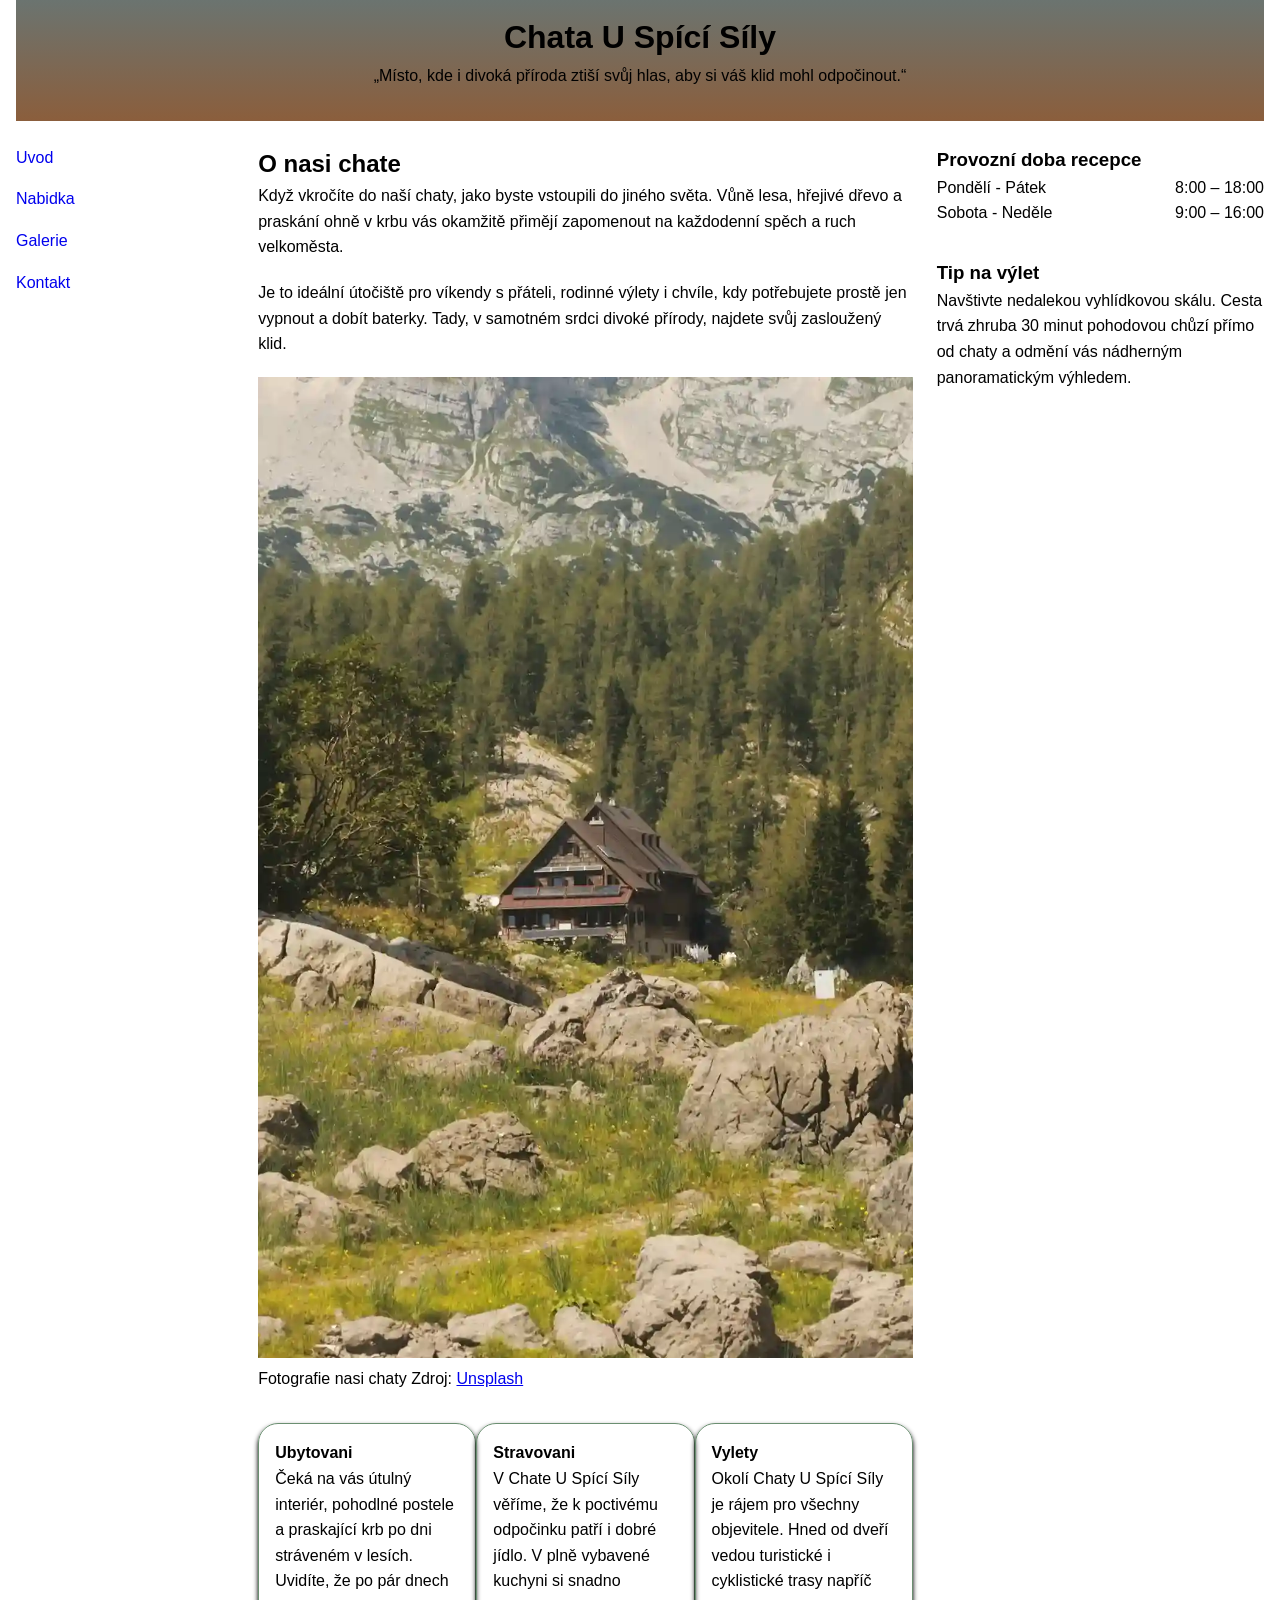
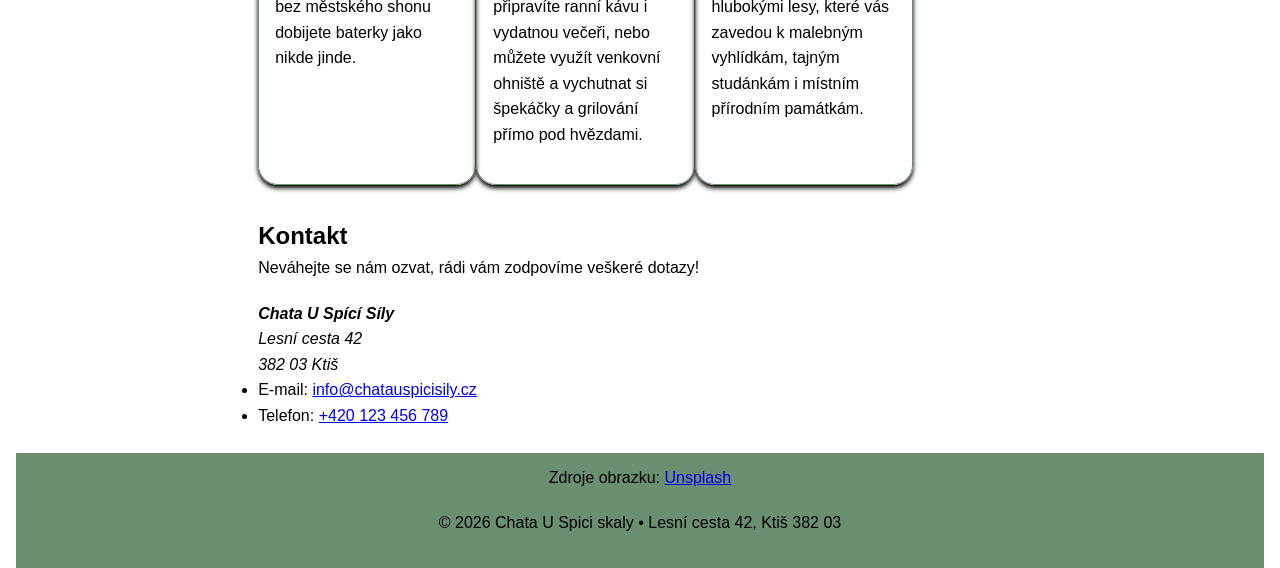
==== index.html @ d1cff911 "edited view of opened reception time" ====
<!DOCTYPE html>
<html lang="cs">
<head>
    <meta charset="UTF-8">
    <meta name="viewport" content="width=device-width, initial-scale=1.0">
    <title>Vyhlidka na horske chate</title>
    <link rel="stylesheet" href="css/style.css">
</head>
<body>
    <div class="container">
        <header class="header">
            <h1>Chata U Spící Síly</h1>
            <p>„Místo, kde i divoká příroda ztiší svůj hlas, aby si váš klid mohl odpočinout.“</p>
        </header>

        <nav class="nav">
            <ul id="nav_menu">
                <li><a href="index.html">Uvod</a></li>
                <li><a href="#nabidka">Nabidka</a></li>
                <li><a href="galerie.html">Galerie</a></li>
                <li><a href="#kontakt">Kontakt</a></li>
            </ul>
        </nav>

        <main class="main">
            <article id="o_chate">
                <h2>O nasi chate</h2>
                <p>
                    Když vkročíte do naší chaty, jako byste vstoupili do jiného světa. Vůně lesa, hřejivé dřevo a praskání ohně v krbu vás okamžitě přimějí zapomenout na každodenní spěch a ruch velkoměsta.
                </p>
                <p>
                    Je to ideální útočiště pro víkendy s přáteli, rodinné výlety i chvíle, kdy potřebujete prostě jen vypnout a dobít baterky. Tady, v samotném srdci divoké přírody, najdete svůj zasloužený klid.
                </p>
                <figure>
                    <img src="img/loris-oberlander-h3U_zWWsI4U-unsplash_3_11zon.webp" alt="Foto nasi chaty">
                    <figcaption>Fotografie nasi chaty Zdroj: <a href="https://unsplash.com/s/photos/mountain-hut" target="_blank" rel="noopener noreferrer">Unsplash</a></figcaption>
                </figure>
            </article>

            <section id="nabidka">
                <div id="ubytovani" class="card">
                    <h4>Ubytovani</h4>
                    <p>
                        Čeká na vás útulný interiér, pohodlné postele a praskající krb po dni stráveném v lesích. Uvidíte, že po pár dnech bez městského shonu dobijete baterky jako nikde jinde.
                    </p>
                </div>
                <div id="stravovani" class="card">
                    <h4>Stravovani</h4>
                    <p>
                        V Chate U Spící Síly věříme, že k poctivému odpočinku patří i dobré jídlo. V plně vybavené kuchyni si snadno připravíte ranní kávu i vydatnou večeři, nebo můžete využít venkovní ohniště a vychutnat si špekáčky a grilování přímo pod hvězdami.
                    </p>
                </div>
                <div id="vylety" class="card">
                    <h4>Vylety</h4>
                    <p>
                        Okolí Chaty U Spící Síly je rájem pro všechny objevitele. Hned od dveří vedou turistické i cyklistické trasy napříč hlubokými lesy, které vás zavedou k malebným vyhlídkám, tajným studánkám i místním přírodním památkám.
                    </p>
                </div>
            </section>

            <section id="kontakt">
                <h2>Kontakt</h2>
                <p>Neváhejte se nám ozvat, rádi vám zodpovíme veškeré dotazy!</p>

                <address>
                    <strong>Chata U Spící Síly</strong><br>
                    Lesní cesta 42<br>
                    382 03 Ktiš
                </address>

                <ul>
                    <li>E-mail: <a href="mailto:info@chatauspicisily.cz">info@chatauspicisily.cz</a></li>
                    <li>Telefon: <a href="tel:+420123456789">+420 123 456 789</a></li>
                </ul>
            </section>
        </main>

        <aside class="aside">
            <section class="provozni-doba">
                <h3>Provozní doba recepce</h3>
                
                <dl>
                    <div class="cas">
                        <dt>Pondělí - Pátek</dt>
                        <dd>8:00 – 18:00</dd>
                    </div>

                    <div class="cas">
                        <dt>Sobota - Neděle</dt>
                        <dd>9:00 – 16:00</dd>
                    </div>
                </dl>
            </section>

            <section class="tip-na-vylet">
                <h3>Tip na výlet</h3>
                <p>Navštivte nedalekou vyhlídkovou skálu. Cesta trvá zhruba 30 minut pohodovou chůzí přímo od chaty a odmění vás nádherným panoramatickým výhledem.</p>
            </section>
        </aside>

        <footer class="footer">
            <p>Zdroje obrazku: <a href="https://unsplash.com/s/photos/mountain-hut" target="_blank" rel="noopener noreferrer">Unsplash</a></p>
            <p>&copy; 2026 Chata U Spici skaly &bull; Lesní cesta 42, Ktiš 382 03</p>
        </footer>
    </div>
</body>
</html>
---- css/style.css ----
* {
    box-sizing: border-box;
    margin: 0;
    padding: 0;
}
body {
    font-family: Arial, sans-serif;
    font-size: 1rem;
    line-height: 1.6;
}
p {
    margin-bottom: 1.25rem;
}
:root {
    --green-color: rgb(107 143 113);
    --brown-color: rgb(139 94 60);
    --white-color: rgb(107 116 112);
}
img{
    max-width: 100%;
    height: auto;
}
.card{
    padding: 1rem;
    border: 1px solid var(--green-color);
    border-radius: 20px;
    box-shadow: 0 2px 2px 0 rgba(0, 0, 0, 0.2), 0 3px 5px 0 black;
    flex: 1;
}
.container{
    display: grid;
    max-width: 80rem;
    margin: 0 auto;
    padding-left: 1rem;
    padding-right: 1rem;

    grid-template-areas:
    "header header header"
    "nav main aside"
    "footer footer footer";

    grid-template-columns: 1fr 3fr 1.5fr;
    gap: 1.5rem;
}
.container > header{
    grid-area: header;
}
.container > nav{
    grid-area: nav;
}
.container > main{
    grid-area: main;
}
.container > aside{
    grid-area: aside;
}
.container > footer{
    grid-area: footer;
}

#nav_menu{
    list-style: none;
    display: flex;
    flex-direction: column;
    gap: 1rem;
    transition: background-color 0.3s ease;
    li:hover, li:focus {
        background-color: var(--white-color);
    }
    a{
        text-decoration: none;
        display: flex;
    }
}

main, aside{
    display: flex;
    flex-direction: column;
    gap: 2rem;
}
header, footer{
    background-color: var(--green-color);
    text-align: center;
    padding: 0.75rem;
    margin: 0;
}
header{
    background: linear-gradient(var(--white-color), var(--brown-color));
}
#nabidka{
    display: flex;
    flex-direction: row;
    justify-content: center;
}
.cas{
    display: flex;
    justify-content: space-between;
}
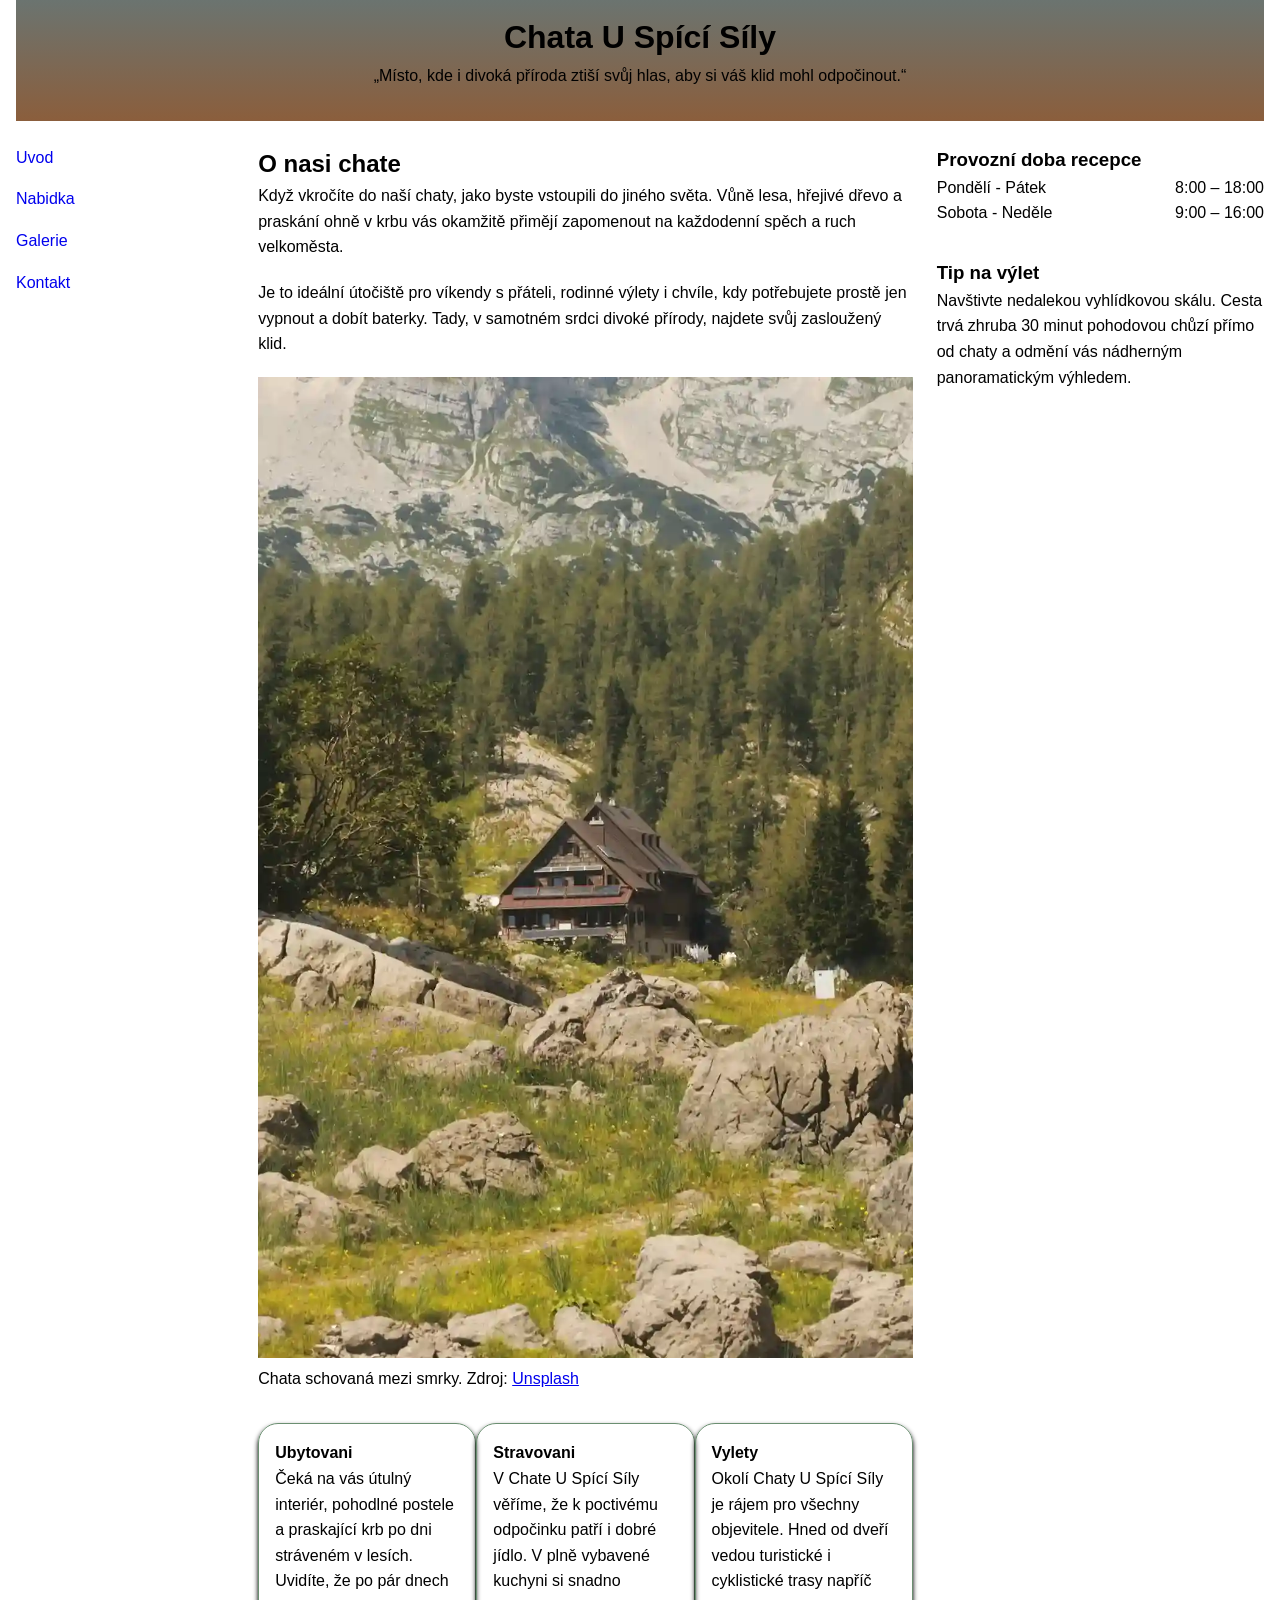
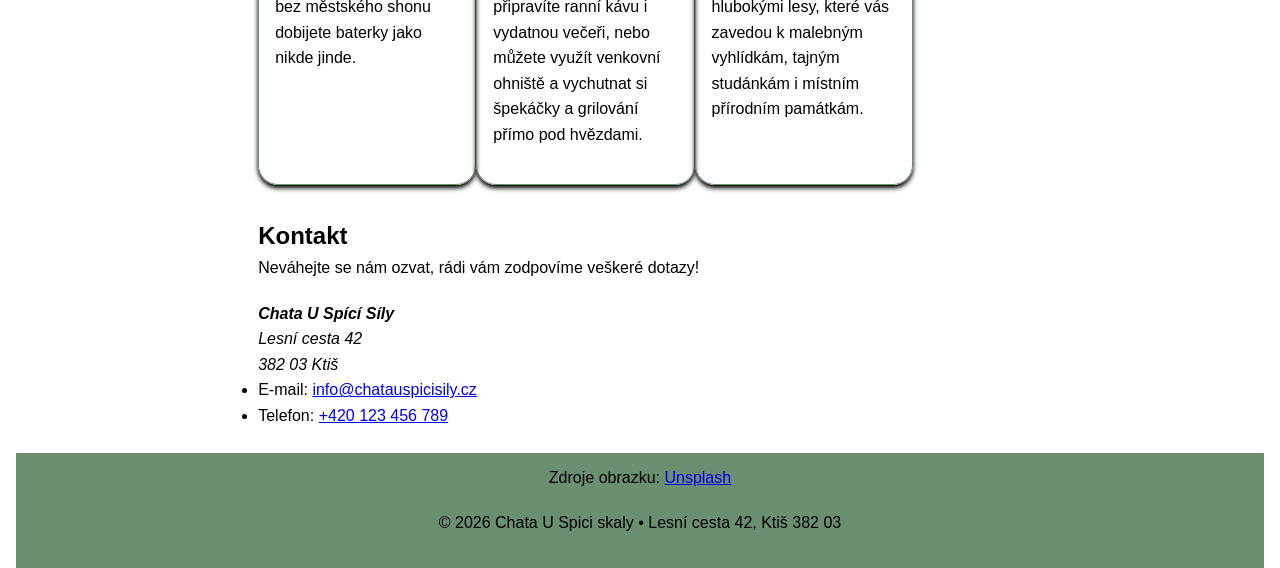
==== commit 2b7b55ca: "edited captions and alt texts of all photos" ====
--- a/index.html
+++ b/index.html
@@ -32,8 +32,8 @@
                     Je to ideální útočiště pro víkendy s přáteli, rodinné výlety i chvíle, kdy potřebujete prostě jen vypnout a dobít baterky. Tady, v samotném srdci divoké přírody, najdete svůj zasloužený klid.
                 </p>
                 <figure>
-                    <img src="img/loris-oberlander-h3U_zWWsI4U-unsplash_3_11zon.webp" alt="Foto nasi chaty">
-                    <figcaption>Fotografie nasi chaty Zdroj: <a href="https://unsplash.com/s/photos/mountain-hut" target="_blank" rel="noopener noreferrer">Unsplash</a></figcaption>
+                    <img src="img/loris-oberlander-h3U_zWWsI4U-unsplash_3_11zon.webp" alt="Dřevěná chata mezi balvany a lesem, kde končí cesta a začíná klid">
+                    <figcaption>Chata schovaná mezi smrky. Zdroj: <a href="https://unsplash.com/s/photos/mountain-hut" target="_blank" rel="noopener noreferrer">Unsplash</a></figcaption>
                 </figure>
             </article>
 
--- a/css/style.css
+++ b/css/style.css
@@ -63,7 +63,9 @@
     display: flex;
     flex-direction: column;
     gap: 1rem;
-    transition: background-color 0.3s ease;
+    li{
+        transition: background-color .6s ease;
+    }
     li:hover, li:focus {
         background-color: var(--white-color);
     }
@@ -95,4 +97,17 @@
 .cas{
     display: flex;
     justify-content: space-between;
+}
+.gallery{
+    display: grid;
+    grid-template-columns: repeat(auto-fill, minmax(250px, 1fr));
+    gap: .75rem;
+    img{
+        aspect-ratio: 16 / 9;
+        object-fit: cover;
+    }
+    figcaption{
+        font-size: smaller;
+        color: var(--white-color);
+    }
 }
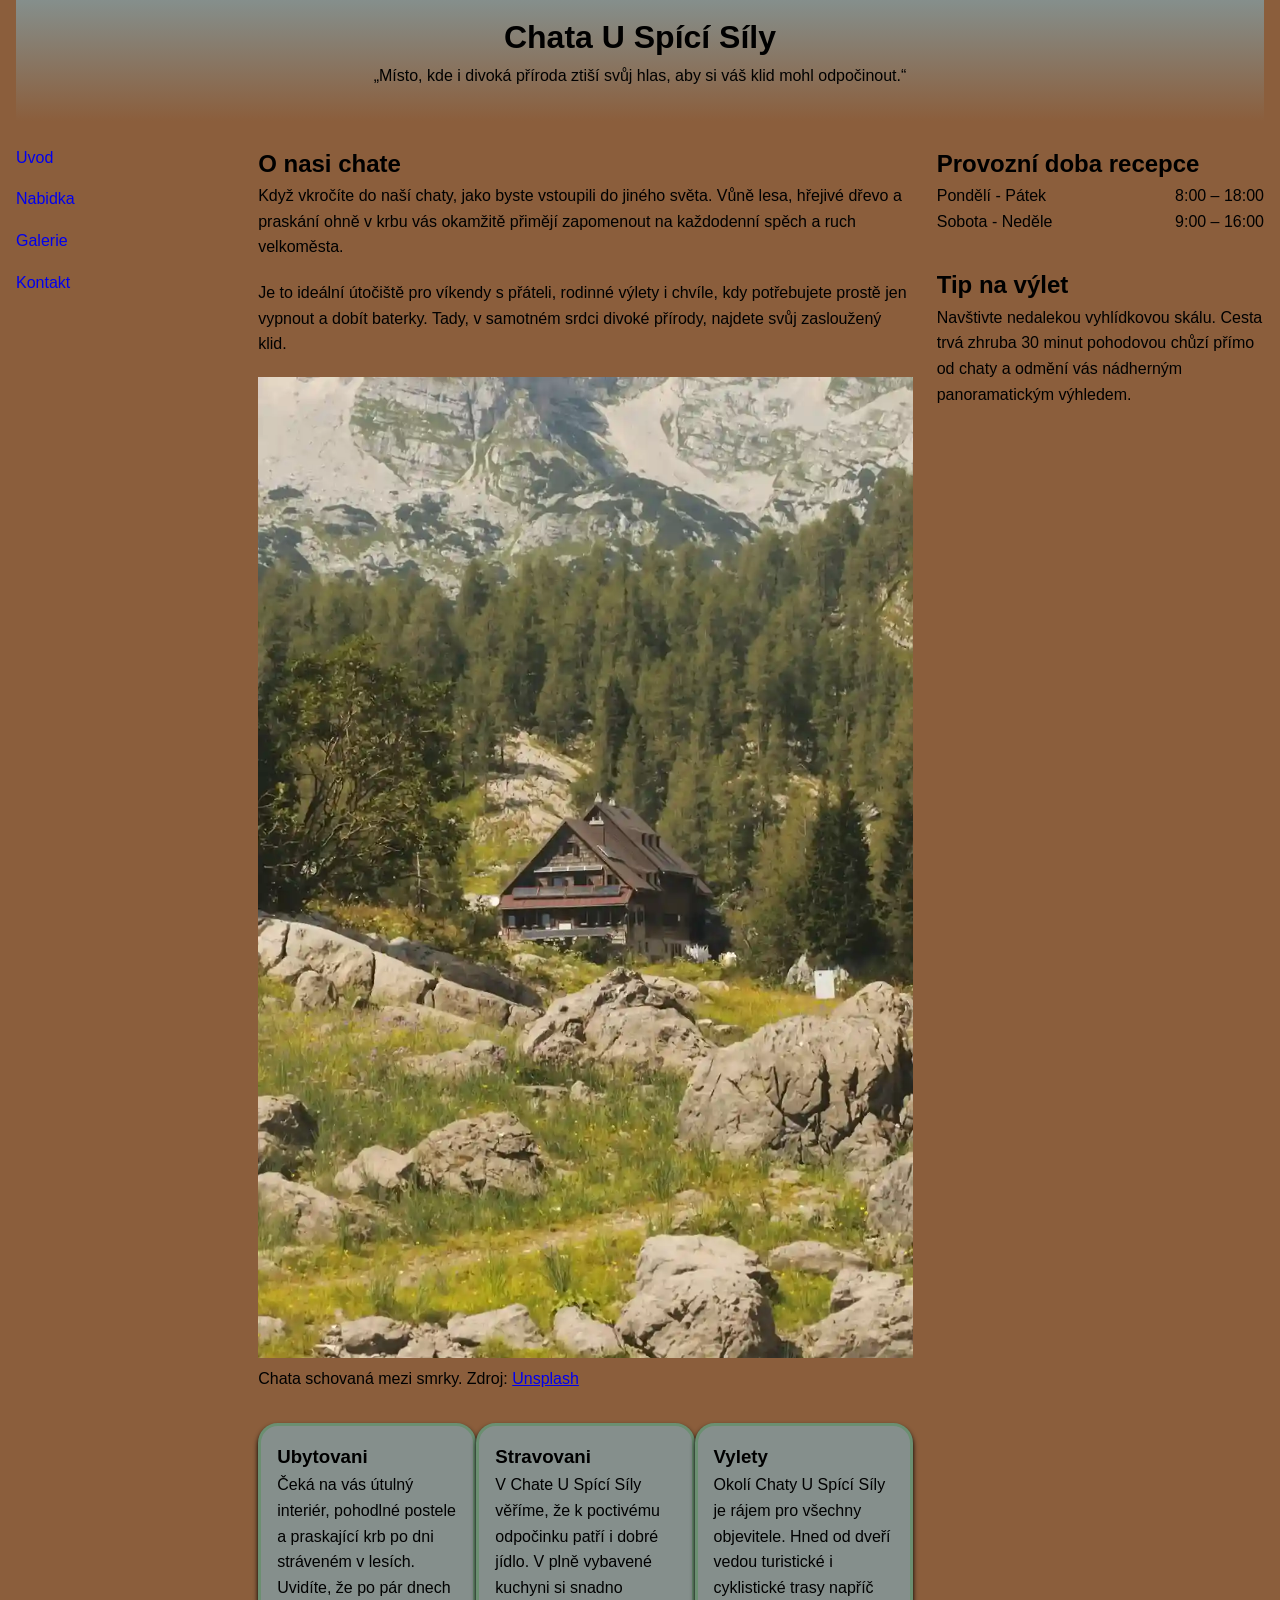
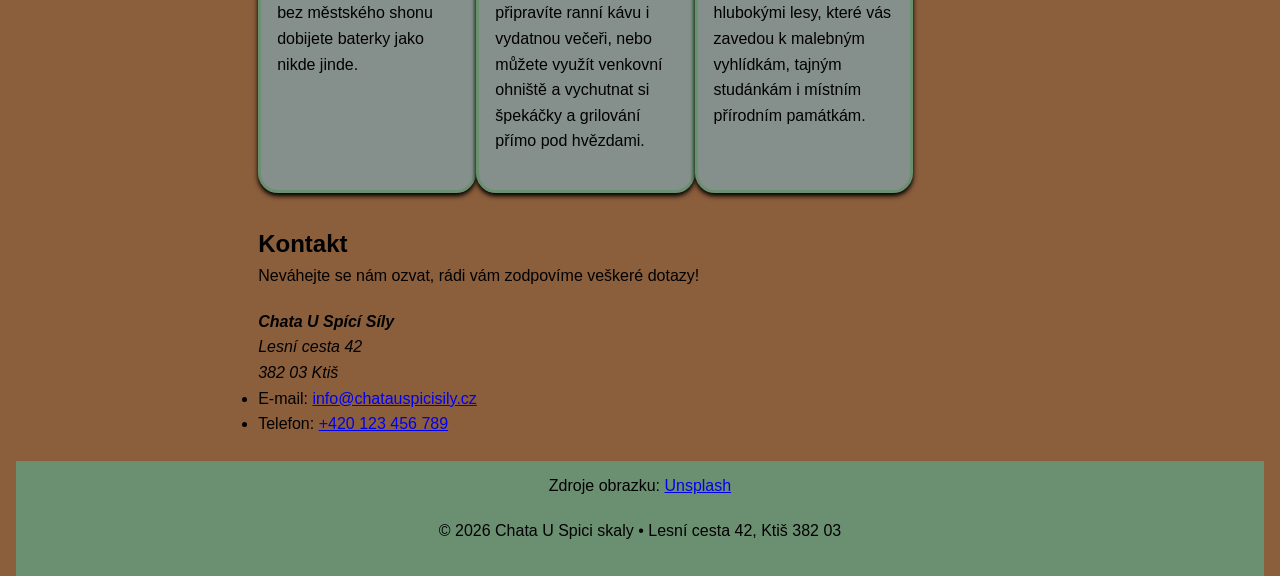
==== commit 8f4051ab: "fixed errors that said validator" ====
--- a/index.html
+++ b/index.html
@@ -39,19 +39,19 @@
 
             <section id="nabidka">
                 <div id="ubytovani" class="card">
-                    <h4>Ubytovani</h4>
+                    <h3>Ubytovani</h3>
                     <p>
                         Čeká na vás útulný interiér, pohodlné postele a praskající krb po dni stráveném v lesích. Uvidíte, že po pár dnech bez městského shonu dobijete baterky jako nikde jinde.
                     </p>
                 </div>
                 <div id="stravovani" class="card">
-                    <h4>Stravovani</h4>
+                    <h3>Stravovani</h3>
                     <p>
                         V Chate U Spící Síly věříme, že k poctivému odpočinku patří i dobré jídlo. V plně vybavené kuchyni si snadno připravíte ranní kávu i vydatnou večeři, nebo můžete využít venkovní ohniště a vychutnat si špekáčky a grilování přímo pod hvězdami.
                     </p>
                 </div>
                 <div id="vylety" class="card">
-                    <h4>Vylety</h4>
+                    <h3>Vylety</h3>
                     <p>
                         Okolí Chaty U Spící Síly je rájem pro všechny objevitele. Hned od dveří vedou turistické i cyklistické trasy napříč hlubokými lesy, které vás zavedou k malebným vyhlídkám, tajným studánkám i místním přírodním památkám.
                     </p>
@@ -77,7 +77,7 @@
 
         <aside class="aside">
             <section class="provozni-doba">
-                <h3>Provozní doba recepce</h3>
+                <h2>Provozní doba recepce</h2>
                 
                 <dl>
                     <div class="cas">
@@ -93,7 +93,7 @@
             </section>
 
             <section class="tip-na-vylet">
-                <h3>Tip na výlet</h3>
+                <h2>Tip na výlet</h2>
                 <p>Navštivte nedalekou vyhlídkovou skálu. Cesta trvá zhruba 30 minut pohodovou chůzí přímo od chaty a odmění vás nádherným panoramatickým výhledem.</p>
             </section>
         </aside>
--- a/css/style.css
+++ b/css/style.css
@@ -3,10 +3,14 @@
     margin: 0;
     padding: 0;
 }
+*, *::before, *::after {
+    box-sizing: border-box;
+}
 body {
     font-family: Arial, sans-serif;
     font-size: 1rem;
     line-height: 1.6;
+    background-color: var(--brown-color);
 }
 p {
     margin-bottom: 1.25rem;
@@ -14,7 +18,7 @@
 :root {
     --green-color: rgb(107 143 113);
     --brown-color: rgb(139 94 60);
-    --white-color: rgb(107 116 112);
+    --white-color: rgb(133 143 140);
 }
 img{
     max-width: 100%;
@@ -22,7 +26,8 @@
 }
 .card{
     padding: 1rem;
-    border: 1px solid var(--green-color);
+    border: 3px solid var(--green-color);
+    background-color: var(--white-color);
     border-radius: 20px;
     box-shadow: 0 2px 2px 0 rgba(0, 0, 0, 0.2), 0 3px 5px 0 black;
     flex: 1;
@@ -110,4 +115,79 @@
         font-size: smaller;
         color: var(--white-color);
     }
+}
+@media (max-width: 1024px) {
+    .container{
+        grid-template-areas:
+        "header header"
+        "nav nav"
+        "aside main"
+        "footer footer";
+
+        grid-template-columns: 1fr 2fr;
+        gap: 1rem;
+    }
+    #nav_menu{
+        flex-direction: row;
+        flex-wrap: wrap;
+        li{
+            flex: 1;
+            text-align: center;
+            transition: none;
+        }
+        a{
+            padding: .25rem;
+            justify-content: center;
+        }
+    }
+}
+
+@media (max-width: 768px) {
+    .container{
+        margin: 0 auto;
+        padding-left: 1rem;
+        padding-right: 1rem;
+        grid-template-areas:
+        "header"
+        "nav"
+        "main"
+        "aside"
+        "footer";
+
+        grid-template-columns: 1fr;
+        gap: 1rem;
+    }
+    #nav_menu{
+        flex-direction: column;
+        gap: .75rem;
+        a{
+            padding: .25rem;
+            justify-content: center;
+        }
+        li{
+            transition: none;
+        }
+    }
+    #nabidka{
+        flex-direction: column;
+    }
+    .tip-na-vylet{
+        display: none;
+    }
+    .card{
+        gap: .5rem;
+    }
+    h1{
+        font-size: 1.15rem;
+    }
+    h2{
+        font-size: 1rem;
+    }
+    h3{
+        font-size: .9rem;
+    }
+    .gallery{
+        grid-template-columns: repeat(auto-fill, minmax(150px, 1fr));
+        gap: .5rem;
+    }
 }
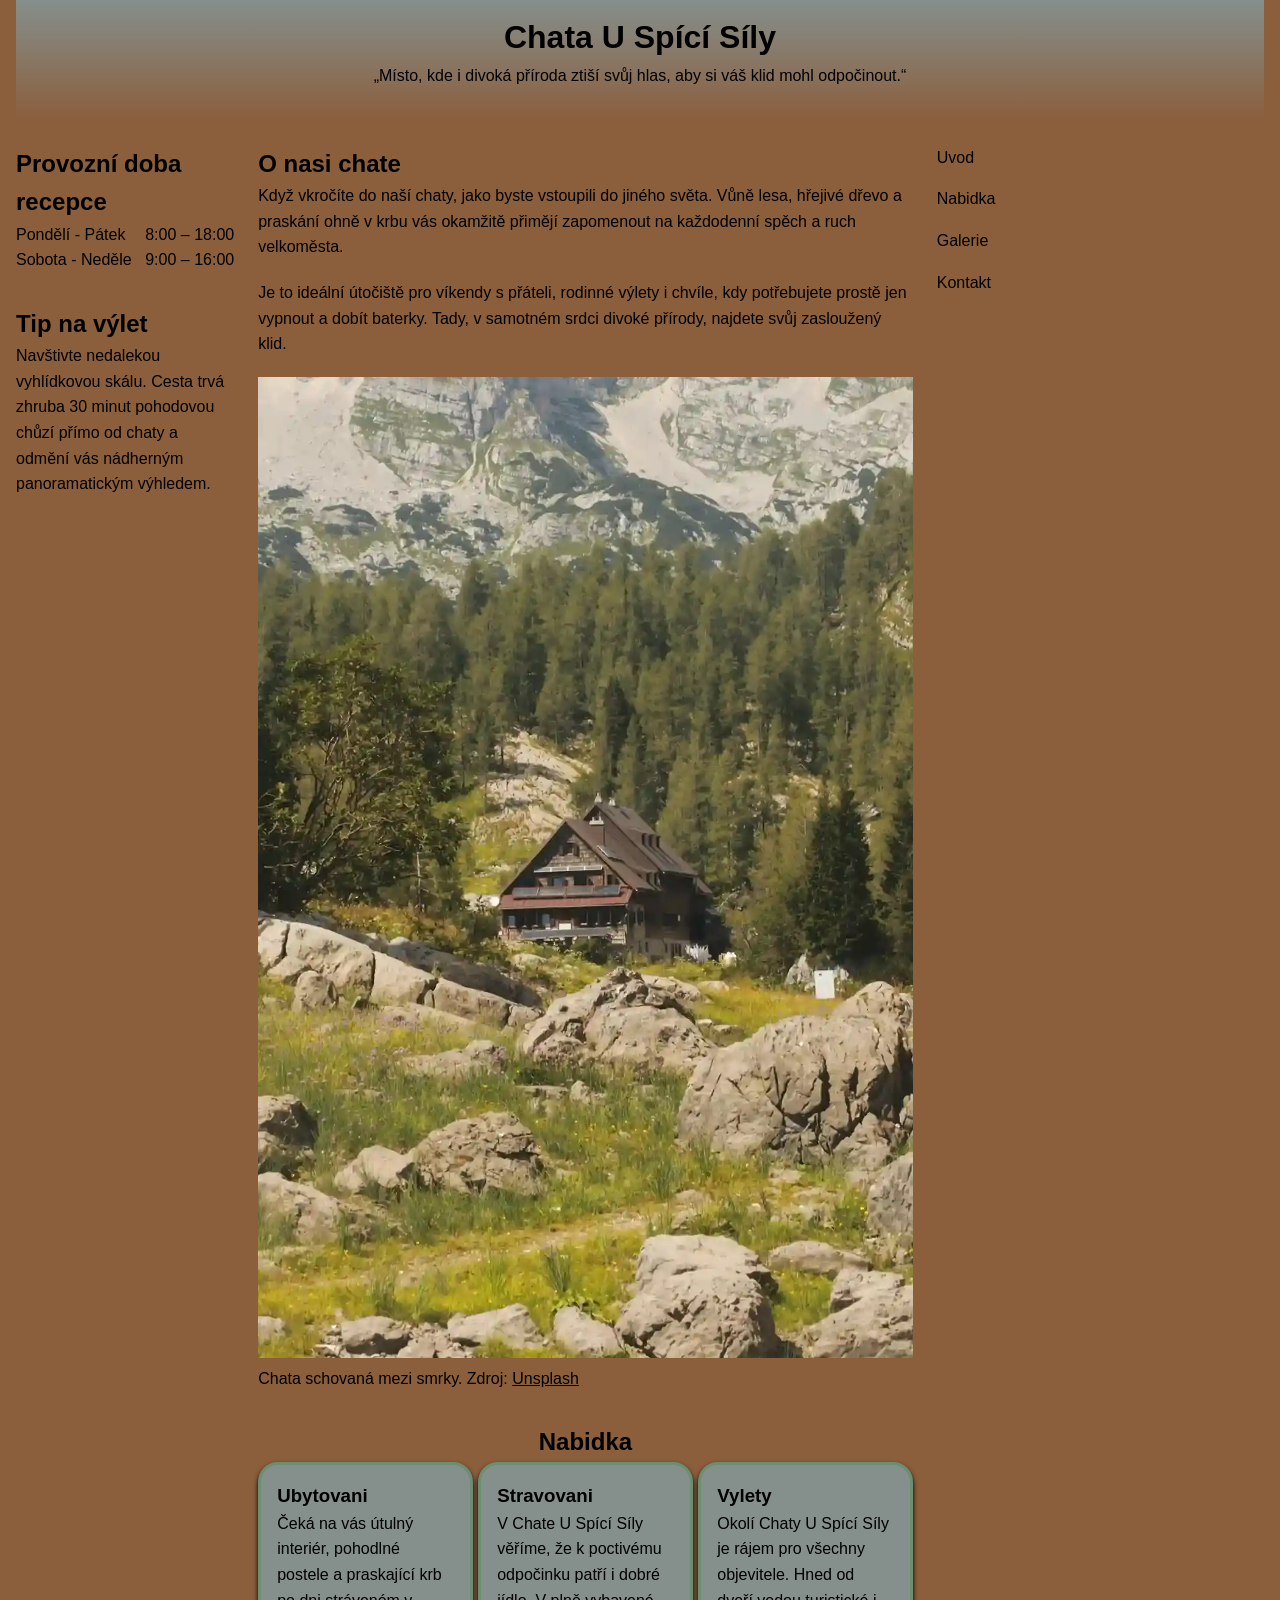
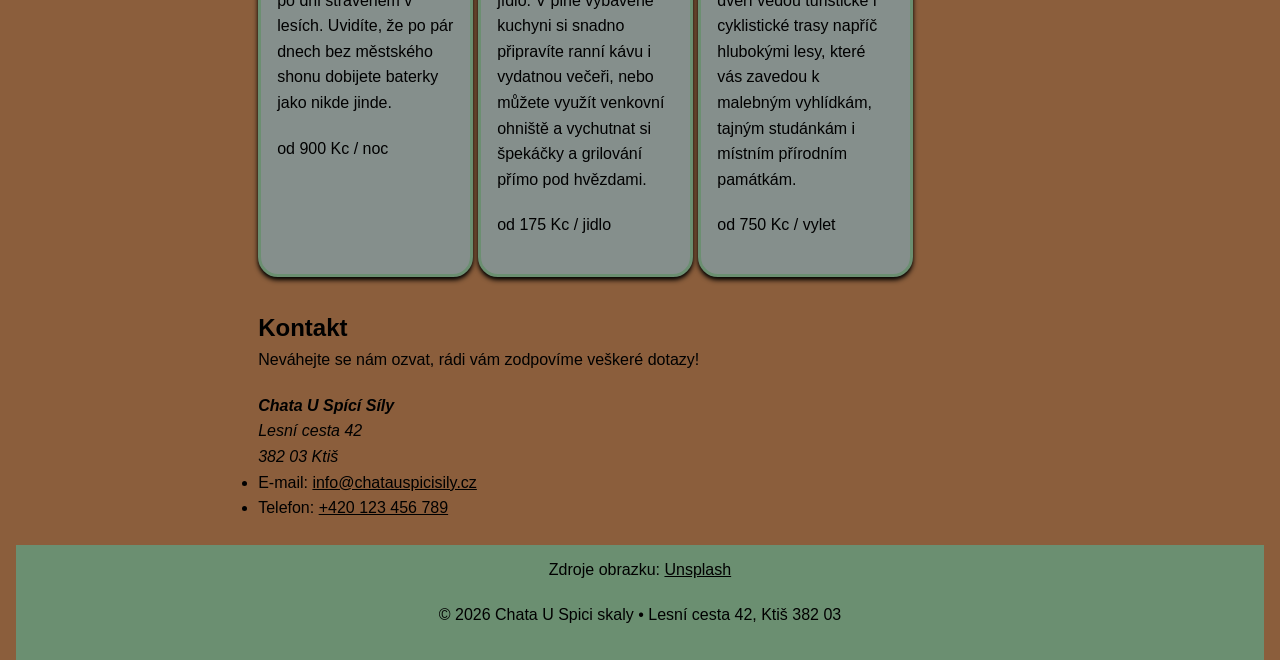
==== commit 15d11f58: "fixed bad thingies with assignment and renamed all photos" ====
--- a/index.html
+++ b/index.html
@@ -32,29 +32,41 @@
                     Je to ideální útočiště pro víkendy s přáteli, rodinné výlety i chvíle, kdy potřebujete prostě jen vypnout a dobít baterky. Tady, v samotném srdci divoké přírody, najdete svůj zasloužený klid.
                 </p>
                 <figure>
-                    <img src="img/loris-oberlander-h3U_zWWsI4U-unsplash_3_11zon.webp" alt="Dřevěná chata mezi balvany a lesem, kde končí cesta a začíná klid">
+                    <img src="img/introduction.webp" alt="Dřevěná chata mezi balvany a lesem, kde končí cesta a začíná klid">
                     <figcaption>Chata schovaná mezi smrky. Zdroj: <a href="https://unsplash.com/s/photos/mountain-hut" target="_blank" rel="noopener noreferrer">Unsplash</a></figcaption>
                 </figure>
             </article>
 
             <section id="nabidka">
-                <div id="ubytovani" class="card">
-                    <h3>Ubytovani</h3>
-                    <p>
-                        Čeká na vás útulný interiér, pohodlné postele a praskající krb po dni stráveném v lesích. Uvidíte, že po pár dnech bez městského shonu dobijete baterky jako nikde jinde.
-                    </p>
-                </div>
-                <div id="stravovani" class="card">
-                    <h3>Stravovani</h3>
-                    <p>
-                        V Chate U Spící Síly věříme, že k poctivému odpočinku patří i dobré jídlo. V plně vybavené kuchyni si snadno připravíte ranní kávu i vydatnou večeři, nebo můžete využít venkovní ohniště a vychutnat si špekáčky a grilování přímo pod hvězdami.
-                    </p>
-                </div>
-                <div id="vylety" class="card">
-                    <h3>Vylety</h3>
-                    <p>
-                        Okolí Chaty U Spící Síly je rájem pro všechny objevitele. Hned od dveří vedou turistické i cyklistické trasy napříč hlubokými lesy, které vás zavedou k malebným vyhlídkám, tajným studánkám i místním přírodním památkám.
-                    </p>
+                <h2 class="centered">Nabidka</h2>
+                <div class="nabidka">
+                    <div id="ubytovani" class="card">
+                        <h3>Ubytovani</h3>
+                        <p>
+                            Čeká na vás útulný interiér, pohodlné postele a praskající krb po dni stráveném v lesích. Uvidíte, že po pár dnech bez městského shonu dobijete baterky jako nikde jinde.
+                        </p>
+                        <p class="cena">
+                            od 900 Kc / noc
+                        </p>
+                    </div>
+                    <div id="stravovani" class="card">
+                        <h3>Stravovani</h3>
+                        <p>
+                            V Chate U Spící Síly věříme, že k poctivému odpočinku patří i dobré jídlo. V plně vybavené kuchyni si snadno připravíte ranní kávu i vydatnou večeři, nebo můžete využít venkovní ohniště a vychutnat si špekáčky a grilování přímo pod hvězdami.
+                        </p>
+                        <p class="cena">
+                            od 175 Kc / jidlo
+                        </p>
+                    </div>
+                    <div id="vylety" class="card">
+                        <h3>Vylety</h3>
+                        <p>
+                            Okolí Chaty U Spící Síly je rájem pro všechny objevitele. Hned od dveří vedou turistické i cyklistické trasy napříč hlubokými lesy, které vás zavedou k malebným vyhlídkám, tajným studánkám i místním přírodním památkám.
+                        </p>
+                        <p class="cena">
+                            od 750 Kc / vylet
+                        </p>
+                    </div>
                 </div>
             </section>
 
--- a/css/style.css
+++ b/css/style.css
@@ -15,10 +15,13 @@
 p {
     margin-bottom: 1.25rem;
 }
+a{
+    color: black;
+}
 :root {
     --green-color: rgb(107 143 113);
     --brown-color: rgb(139 94 60);
-    --white-color: rgb(133 143 140);
+    --grey-color: rgb(133 143 140);
 }
 img{
     max-width: 100%;
@@ -27,7 +30,7 @@
 .card{
     padding: 1rem;
     border: 3px solid var(--green-color);
-    background-color: var(--white-color);
+    background-color: var(--grey-color);
     border-radius: 20px;
     box-shadow: 0 2px 2px 0 rgba(0, 0, 0, 0.2), 0 3px 5px 0 black;
     flex: 1;
@@ -41,7 +44,7 @@
 
     grid-template-areas:
     "header header header"
-    "nav main aside"
+    "aside main nav"
     "footer footer footer";
 
     grid-template-columns: 1fr 3fr 1.5fr;
@@ -71,8 +74,8 @@
     li{
         transition: background-color .6s ease;
     }
-    li:hover, li:focus {
-        background-color: var(--white-color);
+    li:hover, li:focus, a:hover, a:focus {
+        background-color: var(--grey-color);
     }
     a{
         text-decoration: none;
@@ -92,12 +95,13 @@
     margin: 0;
 }
 header{
-    background: linear-gradient(var(--white-color), var(--brown-color));
-}
-#nabidka{
+    background: linear-gradient(var(--grey-color), var(--brown-color));
+}
+.nabidka{
     display: flex;
     flex-direction: row;
     justify-content: center;
+    gap: .35rem;
 }
 .cas{
     display: flex;
@@ -113,8 +117,11 @@
     }
     figcaption{
         font-size: smaller;
-        color: var(--white-color);
-    }
+        color: #ddd;
+    }
+}
+.centered{
+    text-align: center;
 }
 @media (max-width: 1024px) {
     .container{
@@ -178,13 +185,13 @@
         gap: .5rem;
     }
     h1{
-        font-size: 1.15rem;
+        font-size: 1.5rem;
     }
     h2{
-        font-size: 1rem;
+        font-size: 1.25rem;
     }
     h3{
-        font-size: .9rem;
+        font-size: 1.1rem;
     }
     .gallery{
         grid-template-columns: repeat(auto-fill, minmax(150px, 1fr));
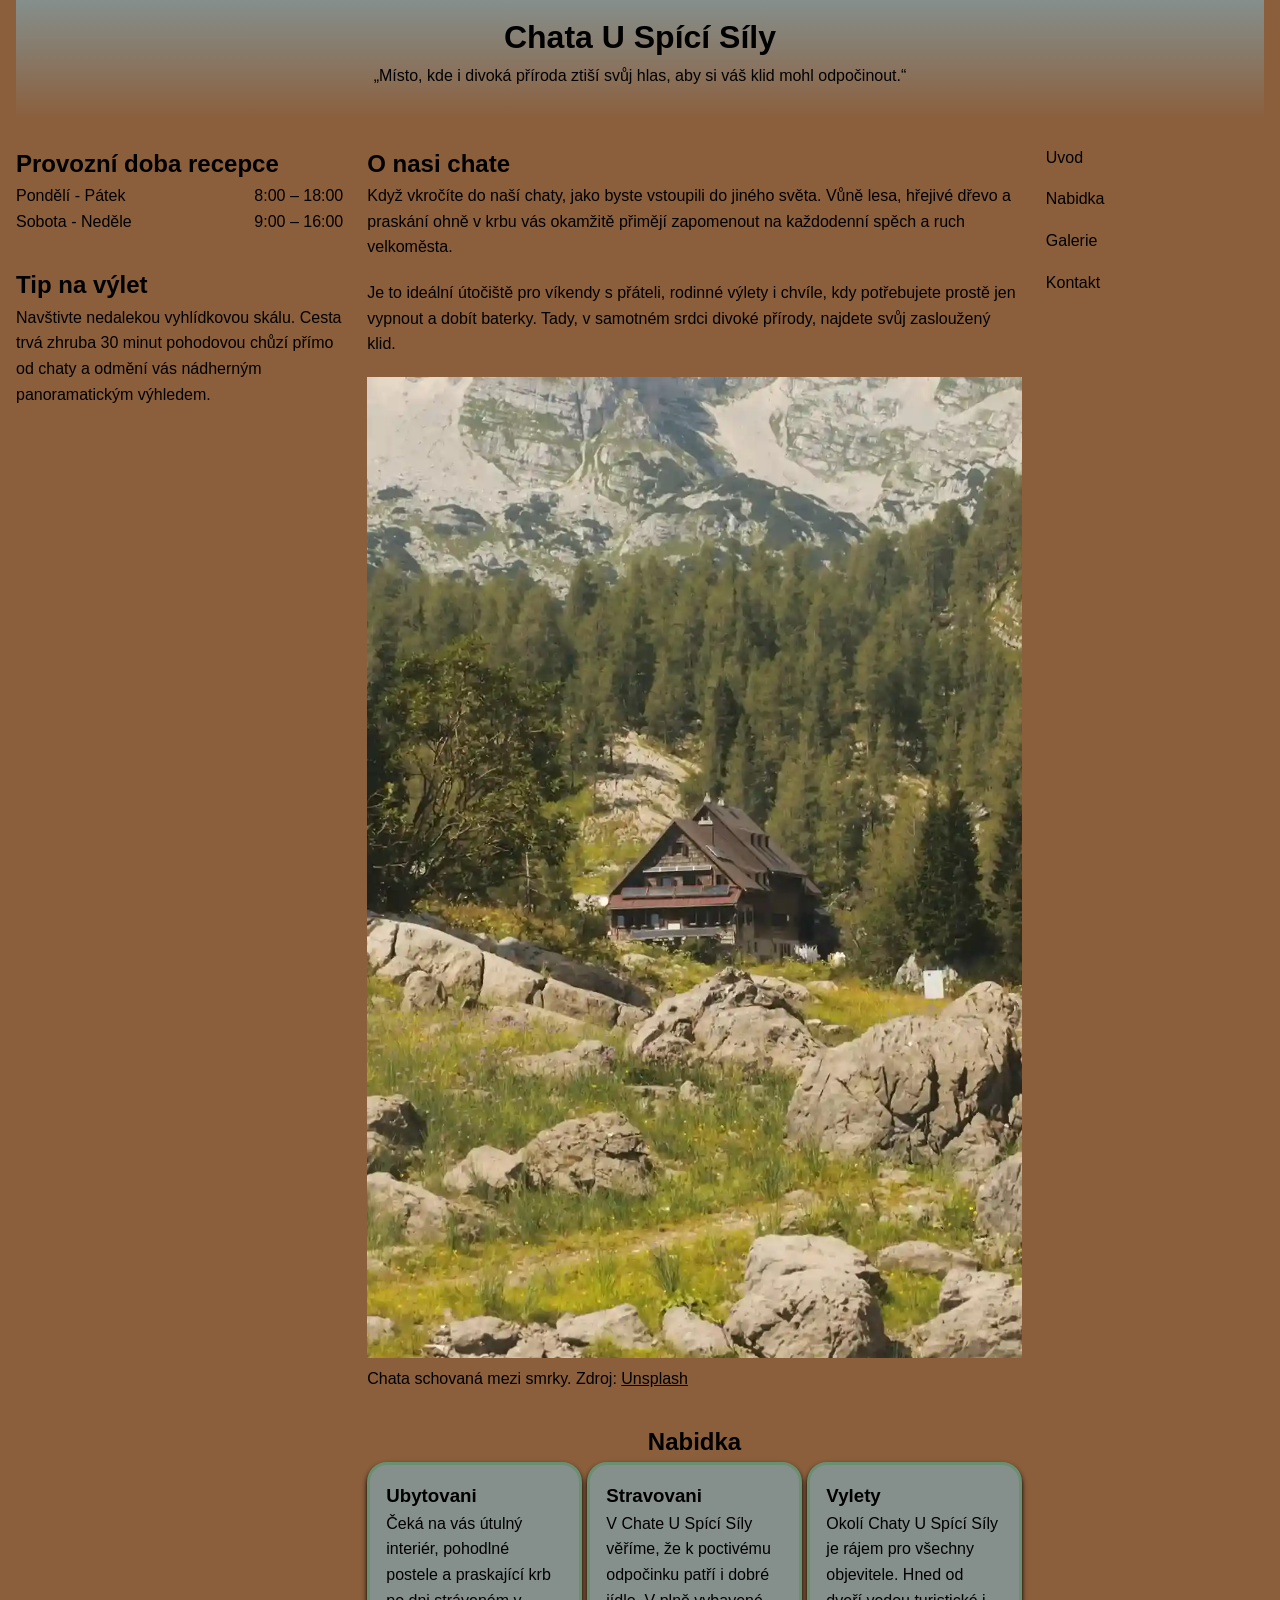
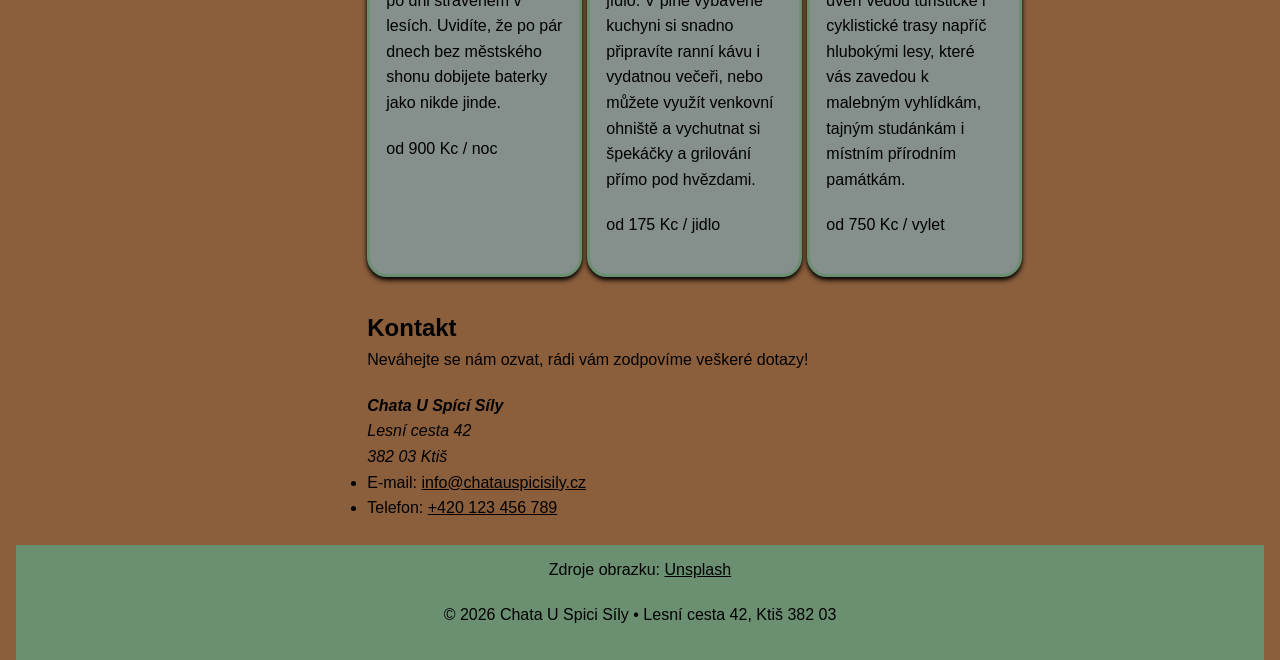
==== commit b1c59a74: "fixed more bad thingies with assignment" ====
--- a/index.html
+++ b/index.html
@@ -16,9 +16,9 @@
         <nav class="nav">
             <ul id="nav_menu">
                 <li><a href="index.html">Uvod</a></li>
-                <li><a href="#nabidka">Nabidka</a></li>
+                <li><a href="index.html#nabidka">Nabidka</a></li>
                 <li><a href="galerie.html">Galerie</a></li>
-                <li><a href="#kontakt">Kontakt</a></li>
+                <li><a href="index.html#kontakt">Kontakt</a></li>
             </ul>
         </nav>
 
@@ -112,7 +112,7 @@
 
         <footer class="footer">
             <p>Zdroje obrazku: <a href="https://unsplash.com/s/photos/mountain-hut" target="_blank" rel="noopener noreferrer">Unsplash</a></p>
-            <p>&copy; 2026 Chata U Spici skaly &bull; Lesní cesta 42, Ktiš 382 03</p>
+            <p>&copy; 2026 Chata U Spici Síly &bull; Lesní cesta 42, Ktiš 382 03</p>
         </footer>
     </div>
 </body>
--- a/css/style.css
+++ b/css/style.css
@@ -47,7 +47,7 @@
     "aside main nav"
     "footer footer footer";
 
-    grid-template-columns: 1fr 3fr 1.5fr;
+    grid-template-columns: 1.5fr 3fr 1fr;
     gap: 1.5rem;
 }
 .container > header{
@@ -175,7 +175,7 @@
             transition: none;
         }
     }
-    #nabidka{
+    .nabidka{
         flex-direction: column;
     }
     .tip-na-vylet{
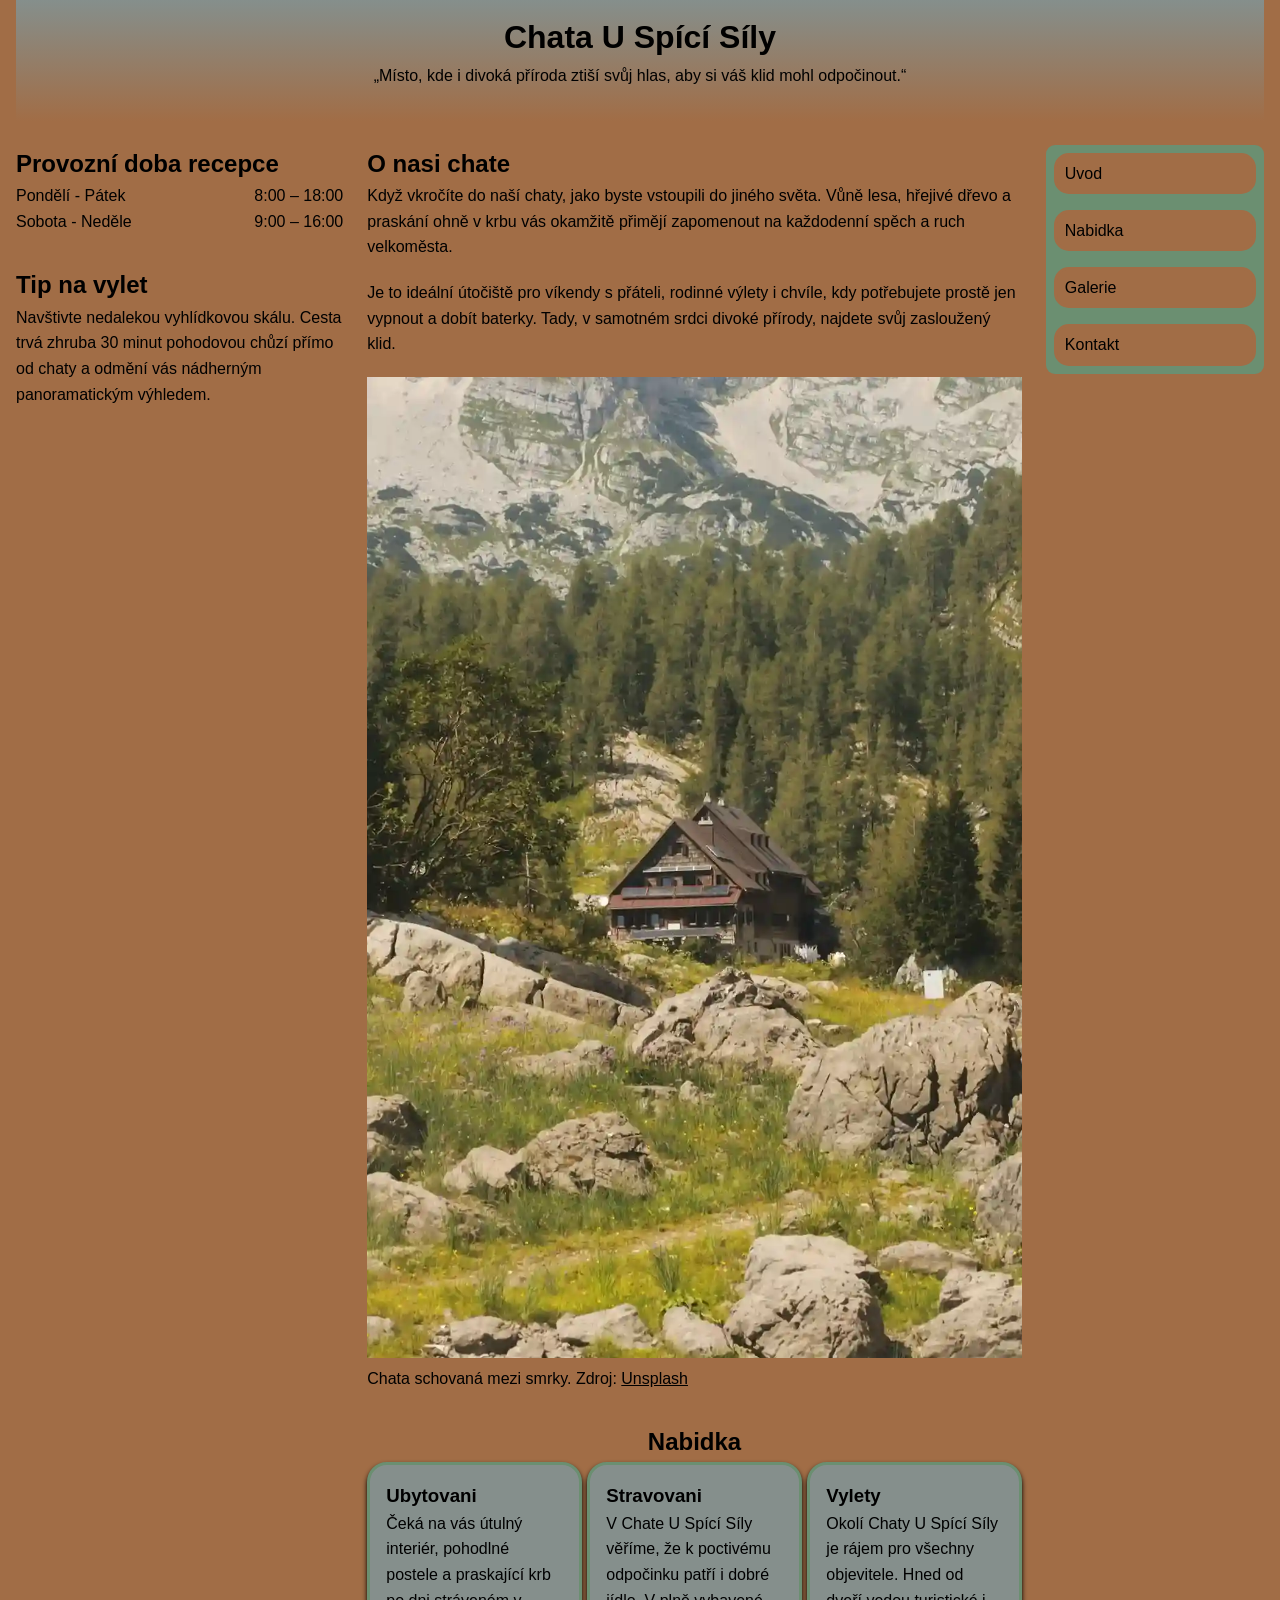
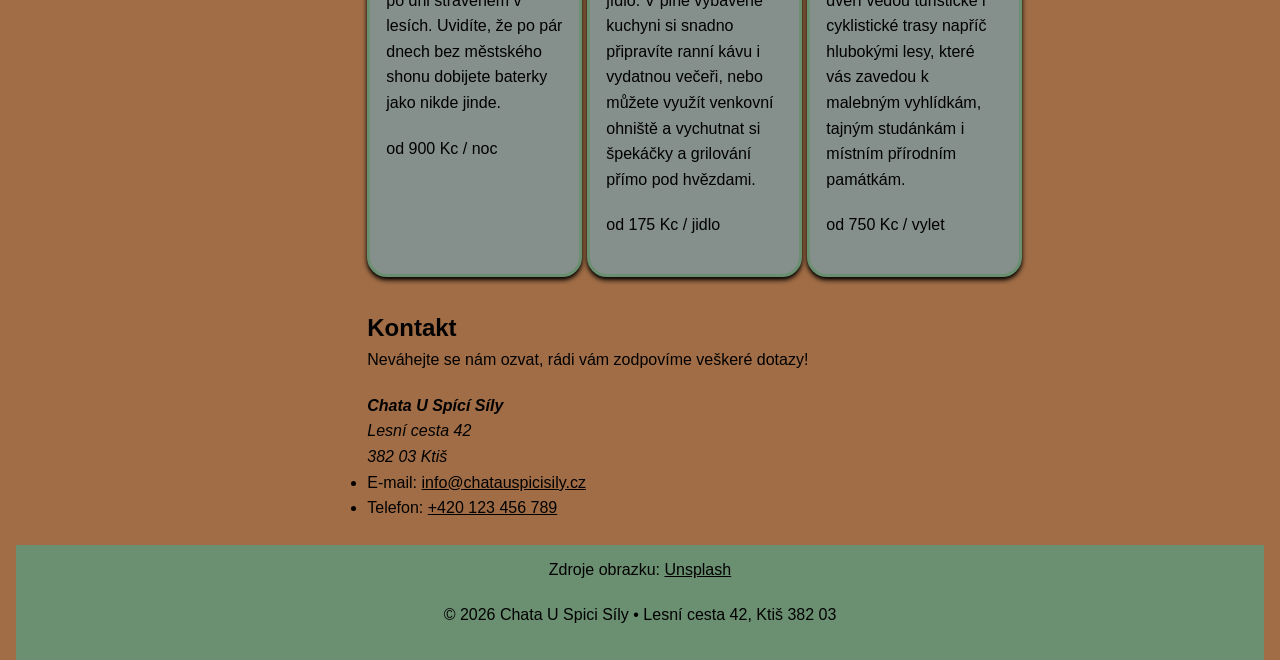
==== commit c9445983: "fixed something" ====
--- a/index.html
+++ b/index.html
@@ -105,7 +105,7 @@
             </section>
 
             <section class="tip-na-vylet">
-                <h2>Tip na výlet</h2>
+                <h2>Tip na vylet</h2>
                 <p>Navštivte nedalekou vyhlídkovou skálu. Cesta trvá zhruba 30 minut pohodovou chůzí přímo od chaty a odmění vás nádherným panoramatickým výhledem.</p>
             </section>
         </aside>
--- a/css/style.css
+++ b/css/style.css
@@ -20,7 +20,7 @@
 }
 :root {
     --green-color: rgb(107 143 113);
-    --brown-color: rgb(139 94 60);
+    --brown-color: rgb(161 109 70);
     --grey-color: rgb(133 143 140);
 }
 img{
@@ -71,15 +71,20 @@
     display: flex;
     flex-direction: column;
     gap: 1rem;
-    li{
+    background-color: var(--green-color);
+    border-radius: 9px;
+    padding: 0.5rem;
+    a{
         transition: background-color .6s ease;
-    }
-    li:hover, li:focus, a:hover, a:focus {
-        background-color: var(--grey-color);
-    }
-    a{
         text-decoration: none;
         display: flex;
+        padding: .3rem .5rem;
+        background-color: var(--brown-color);
+        border: 3px solid var(--brown-color);
+        border-radius: 15px;
+    }
+    a:hover, a:focus {
+        background-color: var(--grey-color);
     }
 }
 
@@ -117,7 +122,7 @@
     }
     figcaption{
         font-size: smaller;
-        color: #ddd;
+        color: #ffffff;
     }
 }
 .centered{
